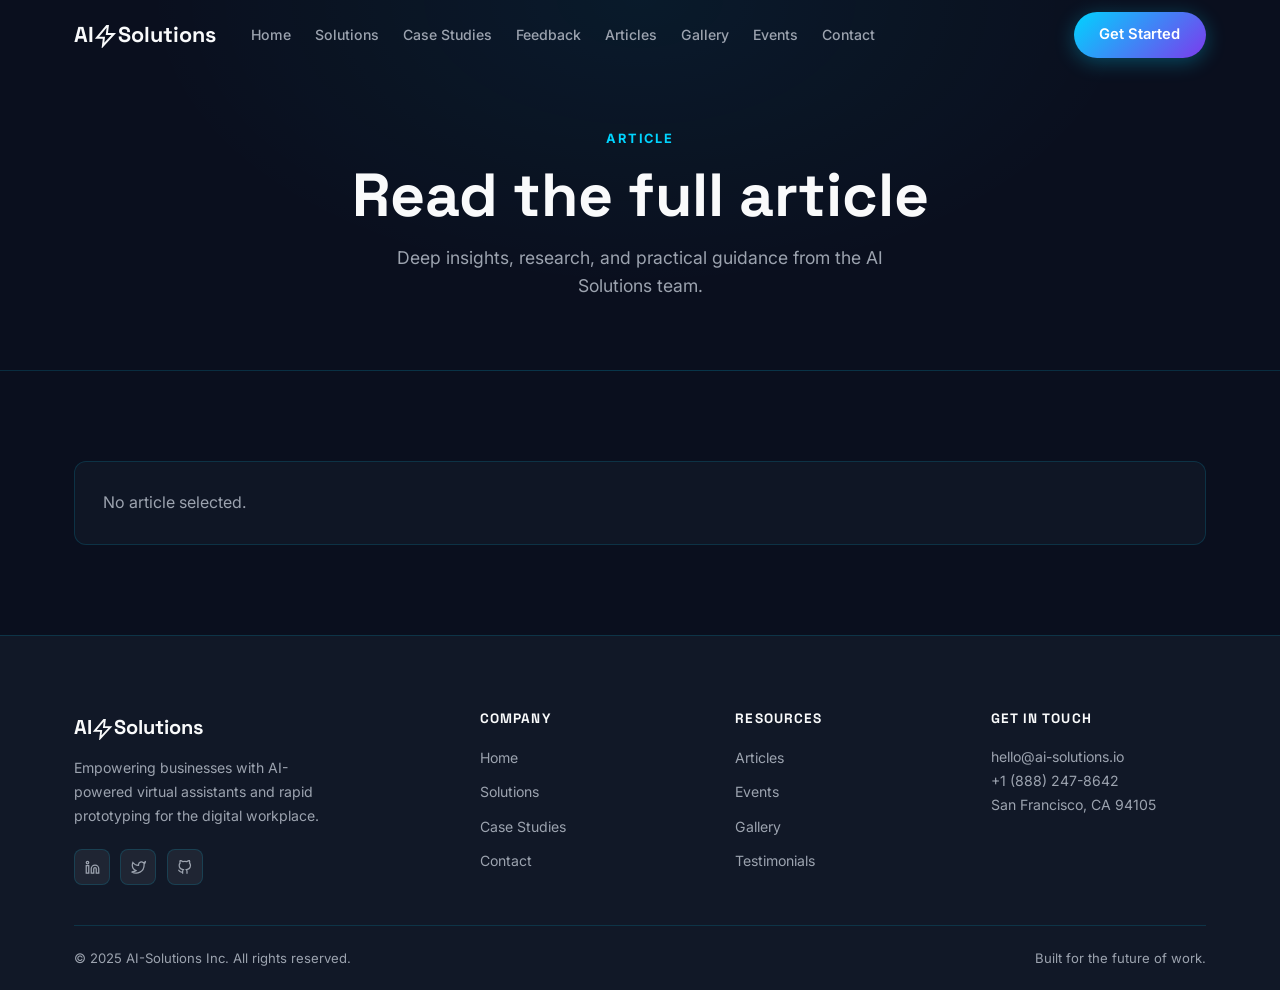
==== frontend/article.html @ 1a3348eb "Initial commit" ====
<!DOCTYPE html>
<html lang="en">
<head>
  <meta charset="UTF-8">
  <meta name="viewport" content="width=device-width,initial-scale=1">
  <title>Article | AI-Solutions</title>
  <meta name="description" content="Read the full AI Solutions article.">
  <link rel="icon" type="image/svg+xml" href="favicon.svg">
  <link rel="stylesheet" href="css/style.css">
</head>
<body>

<nav class="navbar" id="navbar">
  <div class="nav-inner">
    <a href="index.html" class="logo">AI<svg class="logo-icon" viewBox="0 0 24 24" fill="none" stroke="currentColor" stroke-width="2"><path d="M13 2 3 14h7l-1 8 11-12h-7l1-8Z"/></svg>Solutions</a>
    <ul class="nav-links" id="navLinks">
      <li><a href="index.html">Home</a></li>
      <li><a href="solutions.html">Solutions</a></li>
      <li><a href="case-studies.html">Case Studies</a></li>
      <li><a href="feedback.html">Feedback</a></li>
      <li><a href="articles.html">Articles</a></li>
      <li><a href="gallery.html">Gallery</a></li>
      <li><a href="events.html">Events</a></li>
      <li><a href="contact.html">Contact</a></li>
    </ul>
    <a href="contact.html" class="btn btn-primary nav-cta">Get Started</a>
    <button class="hamburger" id="hamburger" aria-label="Menu"><span></span><span></span><span></span></button>
  </div>
</nav>

<div class="pg-hero">
  <div class="wrap">
    <span class="eyebrow">Article</span>
    <h1>Read the full article</h1>
    <p>Deep insights, research, and practical guidance from the AI Solutions team.</p>
  </div>
</div>

<section class="section">
  <div class="wrap" id="articleDetail"></div>
</section>

<footer class="footer">
  <div class="wrap">
    <div class="fg-grid">
      <div class="fb-brand">
        <div class="logo">AI<svg class="logo-icon" viewBox="0 0 24 24" fill="none" stroke="currentColor" stroke-width="2"><path d="M13 2 3 14h7l-1 8 11-12h-7l1-8Z"/></svg>Solutions</div>
        <p>Empowering businesses with AI-powered virtual assistants and rapid prototyping for the digital workplace.</p>
        <div class="socials">
          <a href="#" class="soc" aria-label="LinkedIn"><svg viewBox="0 0 24 24" fill="none" stroke="currentColor" stroke-width="2"><path d="M16 8a6 6 0 016 6v7h-4v-7a2 2 0 00-2-2 2 2 0 00-2 2v7h-4v-7a6 6 0 016-6z"/><rect x="2" y="9" width="4" height="12"/><circle cx="4" cy="4" r="2"/></svg></a>
          <a href="#" class="soc" aria-label="Twitter"><svg viewBox="0 0 24 24" fill="none" stroke="currentColor" stroke-width="2"><path d="M23 3a10.9 10.9 0 01-3.14 1.53 4.48 4.48 0 00-7.86 3v1A10.66 10.66 0 013 4s-4 9 5 13a11.64 11.64 0 01-7 2c9 5 20 0 20-11.5a4.5 4.5 0 00-.08-.83A7.72 7.72 0 0023 3z"/></svg></a>
          <a href="#" class="soc" aria-label="GitHub"><svg viewBox="0 0 24 24" fill="none" stroke="currentColor" stroke-width="2"><path d="M9 19c-5 1.5-5-2.5-7-3m14 6v-3.87a3.37 3.37 0 00-.94-2.61c3.14-.35 6.44-1.54 6.44-7A5.44 5.44 0 0020 4.77 5.07 5.07 0 0019.91 1S18.73.65 16 2.48a13.38 13.38 0 00-7 0C6.27.65 5.09 1 5.09 1A5.07 5.07 0 005 4.77a5.44 5.44 0 00-1.5 3.78c0 5.42 3.3 6.61 6.44 7A3.37 3.37 0 009 18.13V22"/></svg></a>
        </div>
      </div>
      <div class="fc"><h4>Company</h4><ul><li><a href="index.html">Home</a></li><li><a href="solutions.html">Solutions</a></li><li><a href="case-studies.html">Case Studies</a></li><li><a href="contact.html">Contact</a></li></ul></div>
      <div class="fc"><h4>Resources</h4><ul><li><a href="articles.html">Articles</a></li><li><a href="events.html">Events</a></li><li><a href="gallery.html">Gallery</a></li><li><a href="feedback.html">Testimonials</a></li></ul></div>
      <div class="fc"><h4>Get In Touch</h4><p>hello@ai-solutions.io<br>+1 (888) 247-8642<br>San Francisco, CA 94105</p></div>
    </div>
    <div class="f-bottom">
      <p>&copy; 2025 AI-Solutions Inc. All rights reserved.</p>
      <p>Built for the future of work.</p>
    </div>
  </div>
</footer>
<script src="js/main.js"></script>
</body>
</html>
---- frontend/css/style.css ----
@import url('https://fonts.googleapis.com/css2?family=Inter:wght@400;500;600&family=Space+Grotesk:wght@600;700;800&display=swap');

/* ── VARIABLES ── */
:root {
     
  --bg: #0a0f1e;
  --bg2: #111827;
  --bg3: #1f2937;
  --card: rgba(17,24,39,.85);
  --cyan: #00d4ff;
  --purple: #7c3aed;
  --grad: linear-gradient(135deg,#00d4ff,#7c3aed);
  --text: #f9fafb;
  --muted: #9ca3af;
  --sub: #e5e7eb;
  --border: rgba(0,212,255,.15);
  --border2: rgba(0,212,255,.35);
  --glow: 0 0 30px rgba(0,212,255,.15);
  --shadow: 0 4px 24px rgba(0,0,0,.45);
  --r: 12px;
  --rsm: 8px;
  --rlg: 20px;
  --nav: 70px;
  --max: 1180px;
  --t: .3s ease;
  --hf: 'Space Grotesk',sans-serif;
  --bf: 'Inter',sans-serif;
}

/* ── RESET ── */
*,*::before,*::after{box-sizing:border-box;margin:0;padding:0}
html{scroll-behavior:smooth}
body{font-family:var(--bf);background:var(--bg);color:var(--text);line-height:1.6;opacity:0;transition:opacity .5s ease;overflow-x:hidden}
body.loaded{opacity:1}
a{color:inherit;text-decoration:none;transition:color var(--t)}
ul{list-style:none}
img{max-width:100%;display:block}
button{font-family:var(--bf);cursor:pointer;border:none;background:none;appearance:none;-webkit-appearance:none;-moz-appearance:none}
button:disabled{opacity:.55;cursor:not-allowed}
::-webkit-scrollbar{width:5px}
::-webkit-scrollbar-track{background:var(--bg)}
::-webkit-scrollbar-thumb{background:var(--cyan);border-radius:3px}

/* ── TYPE ── */
h1,h2,h3,h4{font-family:var(--hf);font-weight:700;line-height:1.2}
h1{font-size:clamp(2rem,5vw,3.8rem)}
h2{font-size:clamp(1.7rem,3.5vw,2.6rem)}
h3{font-size:clamp(1.1rem,2vw,1.4rem)}
p{color:var(--muted)}

/* ── UTIL ── */
.wrap{max-width:var(--max);margin:0 auto;padding:0 1.5rem}
.section{padding:90px 0}
.sec-head{text-align:center;margin-bottom:3.5rem}
.eyebrow{display:inline-block;font-size:.8rem;font-weight:700;letter-spacing:.15em;text-transform:uppercase;color:var(--cyan);margin-bottom:.6rem}
.sec-head h2{margin-bottom:.75rem}
.sec-head p{max-width:580px;margin:0 auto;font-size:1.05rem}
.grad-text{background:var(--grad);-webkit-background-clip:text;-webkit-text-fill-color:transparent;background-clip:text}
.g2{display:grid;grid-template-columns:repeat(2,1fr);gap:1.25rem}
.g3{display:grid;grid-template-columns:repeat(3,1fr);gap:1.25rem}
.g4{display:grid;grid-template-columns:repeat(4,1fr);gap:1.25rem}

/* ── BUTTONS ── */
.btn{display:inline-flex;align-items:center;gap:.45rem;padding:.7rem 1.6rem;border-radius:50px;font-size:.92rem;font-weight:600;transition:all var(--t);position:relative;overflow:hidden;white-space:nowrap}
.btn-primary{background:var(--grad);color:#fff;box-shadow:0 4px 20px rgba(0,212,255,.3)}
.btn-primary:hover{transform:translateY(-2px);box-shadow:0 8px 30px rgba(0,212,255,.45)}
.btn-outline{background:transparent;color:var(--cyan);border:1.5px solid rgba(0,212,255,.4)}
.btn-outline:hover{background:rgba(0,212,255,.1);border-color:var(--cyan);transform:translateY(-2px)}
.btn-ghost{background:rgba(255,255,255,.06);color:var(--text);border:1px solid var(--border)}
.btn-ghost:hover{background:rgba(255,255,255,.1);transform:translateY(-2px)}
.btn-sm{padding:.45rem 1.1rem;font-size:.85rem}

.button{display:inline-flex;align-items:center;justify-content:center;gap:.55rem;padding:.85rem 1.6rem;border-radius:999px;font-size:.95rem;font-weight:700;transition:all var(--t);outline:none;text-decoration:none}
.button-primary{background:var(--grad);color:#fff;border:1px solid transparent;box-shadow:0 6px 22px rgba(0,212,255,.25)}
.button-primary:hover{transform:translateY(-1px);box-shadow:0 10px 28px rgba(0,212,255,.35)}
.button-secondary{background:transparent;color:#fff;border:1.5px solid rgba(255,255,255,.18)}
.button-secondary:hover{background:rgba(255,255,255,.08);border-color:rgba(255,255,255,.35);transform:translateY(-1px)}
.button-danger{background:rgba(239,68,68,.12);color:#f87171;border:1.5px solid rgba(239,68,68,.3)}
.button-danger:hover{background:rgba(239,68,68,.18);transform:translateY(-1px)}
.button-ghost{background:rgba(255,255,255,.12);color:#fff;border:1.5px solid rgba(255,255,255,.25)}
.button-ghost:hover{background:rgba(255,255,255,.18);transform:translateY(-1px)}
.button-sm{padding:.4rem 1rem;font-size:.85rem}

/* ── CARD ── */
.card{background:var(--card);border:1px solid var(--border);border-radius:var(--r);padding:1.75rem;backdrop-filter:blur(14px);-webkit-backdrop-filter:blur(14px);transition:all var(--t);position:relative;overflow:hidden}
.card:hover{transform:translateY(-4px);border-color:var(--border2);box-shadow:var(--glow),var(--shadow)}

/* ── BADGE ── */
.badge{display:inline-flex;align-items:center;gap:.35rem;padding:.3rem .8rem;border-radius:50px;font-size:.75rem;font-weight:700;letter-spacing:.05em}
.bc{background:rgba(0,212,255,.1);color:var(--cyan);border:1px solid rgba(0,212,255,.25)}
.bp{background:rgba(124,58,237,.12);color:#a78bfa;border:1px solid rgba(124,58,237,.3)}
.bg-badge{background:rgba(16,185,129,.1);color:#10b981;border:1px solid rgba(16,185,129,.25)}
.ba{background:rgba(245,158,11,.1);color:#f59e0b;border:1px solid rgba(245,158,11,.25)}

/* ── NAV ── */
.navbar{position:fixed;top:0;left:0;right:0;z-index:1000;height:var(--nav);display:flex;align-items:center;transition:all var(--t)}
.navbar.scrolled{background:rgba(10,15,30,.95);backdrop-filter:blur(20px);-webkit-backdrop-filter:blur(20px);border-bottom:1px solid var(--border);box-shadow:0 4px 30px rgba(0,0,0,.5)}
.nav-inner{max-width:var(--max);margin:0 auto;padding:0 1.5rem;display:flex;align-items:center;gap:1.5rem;width:100%}
.logo{font-family:var(--hf);font-size:1.35rem;font-weight:800;white-space:nowrap}
.logo span{color:var(--cyan)}
.logo-icon,
.inline-icon{width:1em;height:1em;vertical-align:text-bottom;stroke:currentColor;fill:none}
.logo-icon{width:1.1em;height:1.1em}
.inline-icon{stroke-width:2;stroke-linecap:round;stroke-linejoin:round}
.stars{display:inline-flex;gap:.15rem;vertical-align:middle}
.stars svg{width:1rem;height:1rem;fill:currentColor;color:#fbbf24;stroke:none}
.nav-links{display:flex;align-items:center;gap:.1rem;flex:1}
.nav-links a{display:block;padding:.45rem .7rem;font-size:.88rem;font-weight:500;color:var(--muted);border-radius:var(--rsm);transition:all var(--t)}
.nav-links a:hover,.nav-links a.active{color:var(--text);background:rgba(255,255,255,.06)}
.nav-links a.active{color:var(--cyan)}
.nav-cta{margin-left:auto;flex-shrink:0}
.hamburger{display:none;flex-direction:column;gap:5px;padding:8px;border-radius:var(--rsm)}
.hamburger span{display:block;width:22px;height:2px;background:var(--text);transition:all var(--t);border-radius:2px}
.hamburger.open span:nth-child(1){transform:translateY(7px) rotate(45deg)}
.hamburger.open span:nth-child(2){opacity:0;transform:scaleX(0)}
.hamburger.open span:nth-child(3){transform:translateY(-7px) rotate(-45deg)}

/* ── HERO ── */
.hero{min-height:100vh;display:flex;align-items:center;position:relative;overflow:hidden;padding:0 1.5rem}
#heroCanvas{position:absolute;inset:0;width:100%;height:100%;pointer-events:none}
.hero-bg{position:absolute;inset:0;background:radial-gradient(ellipse 80% 70% at 50% 30%,rgba(0,212,255,.08) 0%,transparent 60%),radial-gradient(ellipse 60% 60% at 80% 80%,rgba(124,58,237,.07) 0%,transparent 60%);animation:bgp 8s ease-in-out infinite alternate}
@keyframes bgp{from{opacity:.7}to{opacity:1}}
.hero-content{position:relative;z-index:2;max-width:var(--max);margin:0 auto;width:100%;text-align:center;display:flex;flex-direction:column;align-items:center;padding-top:calc(var(--nav) + 2rem)}
.hero-pill{display:inline-flex;align-items:center;gap:.5rem;margin-bottom:1.5rem;padding:.45rem 1rem;border-radius:50px;background:rgba(0,212,255,.08);border:1px solid rgba(0,212,255,.25);font-size:.82rem;font-weight:700;color:var(--cyan);letter-spacing:.1em;text-transform:uppercase;animation:fdu .8s ease both}
.pulse{width:6px;height:6px;background:var(--cyan);border-radius:50%;animation:plse 1.5s ease-in-out infinite}
@keyframes plse{0%,100%{opacity:1;transform:scale(1)}50%{opacity:.4;transform:scale(.7)}}
@keyframes fdu{from{opacity:0;transform:translateY(-18px)}to{opacity:1;transform:translateY(0)}}
.hero-title{margin-bottom:1.25rem;animation:fup .9s ease .1s both}
#typingText{display:block;color:var(--cyan);border-right:3px solid var(--cyan);padding-right:4px;overflow:hidden;white-space:nowrap;width:0;animation:typing 2.2s steps(28,end) .6s forwards,blink .8s step-end .6s infinite}
@keyframes typing{to{width:100%}}
@keyframes blink{50%{border-color:transparent}}
.hero-sub{font-size:clamp(.95rem,2vw,1.18rem);max-width:580px;margin-bottom:2.5rem;animation:fup .9s ease .2s both}
.hero-acts{display:flex;gap:1rem;flex-wrap:wrap;justify-content:center;animation:fup .9s ease .3s both}
@keyframes fup{from{opacity:0;transform:translateY(28px)}to{opacity:1;transform:translateY(0)}}
.scroll-hint{position:absolute;bottom:2rem;left:50%;transform:translateX(-50%);display:flex;flex-direction:column;align-items:center;gap:.4rem;font-size:.78rem;color:var(--muted);animation:fup 1s ease .9s both}
.s-arr{width:22px;height:22px;border-right:2px solid var(--cyan);border-bottom:2px solid var(--cyan);transform:rotate(45deg);animation:bob 1.5s ease-in-out infinite}
@keyframes bob{0%,100%{transform:rotate(45deg) translateY(0)}50%{transform:rotate(45deg) translateY(6px)}}

/* ── CHATBOT WIDGET ── */
.chatbot-widget{position:fixed;right:1.5rem;bottom:1.5rem;z-index:1200;font-family:var(--bf);max-width:100%;width:auto;display:flex;flex-direction:column;align-items:flex-end;gap:.75rem}
.chatbot-toggle{display:inline-flex;align-items:center;justify-content:center;min-width:170px;padding:.95rem 1.2rem;border-radius:999px;background:var(--grad);color:#fff;font-weight:700;box-shadow:0 16px 40px rgba(0,0,0,.22);transition:transform var(--t),box-shadow var(--t),filter var(--t);cursor:pointer;animation:chatbotPulse 6s ease-in-out infinite;outline:none;position:relative;z-index:1201}
.chatbot-toggle:hover{transform:translateY(-2px);box-shadow:0 20px 50px rgba(0,0,0,.28)}
.chatbot-toggle:active{transform:translateY(0)}
.chatbot-icon{width:1rem;height:1rem;margin-right:.7rem;stroke:#fff;fill:none;animation:chatbotIconBounce 3s ease-in-out infinite}
.chatbot-panel{position:fixed;right:1.5rem;bottom:5.5rem;width:min(380px,calc(100vw - 3rem));max-height:min(520px,calc(100vh - 4.5rem));background:rgba(8,14,26,.98);border:1px solid rgba(255,255,255,.08);border-radius:30px;box-shadow:0 30px 80px rgba(0,0,0,.35);overflow:hidden;opacity:0;visibility:hidden;transform:translateY(12px) scale(.96);transform-origin:bottom right;transition:opacity .3s ease,transform .3s ease,visibility .3s ease;box-sizing:border-box;pointer-events:none;display:flex;flex-direction:column;z-index:1201;min-height:380px}
.chatbot-panel.open{opacity:1;visibility:visible;transform:translateY(0) scale(1);pointer-events:auto}

@keyframes chatbotPulse{0%,100%{transform:scale(1)}50%{transform:scale(1.03)}}
@keyframes chatbotIconBounce{0%,100%{transform:translateY(0)}50%{transform:translateY(-2px)}}
.chatbot-header{display:flex;align-items:center;justify-content:space-between;gap:1rem;padding:1.15rem 1.25rem;background:rgba(255,255,255,.06);border-bottom:1px solid rgba(255,255,255,.08)}
.chatbot-header strong{display:block;font-size:1rem;color:#fff;margin-bottom:.2rem}
.chatbot-header p{font-size:.82rem;color:var(--muted);margin:0}
.chatbot-close{font-size:1.45rem;line-height:1;color:var(--text);width:34px;height:34px;border-radius:50%;display:inline-flex;align-items:center;justify-content:center;background:rgba(255,255,255,.08);cursor:pointer;transition:background var(--t),transform var(--t);border:none}
.chatbot-close:hover{background:rgba(255,255,255,.16);transform:scale(1.05)}
.chatbot-suggestions{display:flex;flex-wrap:wrap;gap:.5rem;padding:1rem 1.25rem 0}
.chatbot-suggestion{border-radius:999px;background:rgba(255,255,255,.08);color:#fff;padding:.55rem .95rem;font-size:.82rem;border:1px solid rgba(255,255,255,.1);cursor:pointer;transition:background var(--t),transform var(--t);white-space:normal;min-width:0}
.chatbot-suggestion:hover{background:rgba(255,255,255,.14);transform:translateY(-1px)}
.chatbot-messages{padding:1rem 1.25rem;max-height:260px;overflow-y:auto;display:flex;flex-direction:column;gap:.9rem;flex:1;min-height:180px;scrollbar-width:thin;scrollbar-color:rgba(148,163,184,.5) transparent}
.chatbot-messages::-webkit-scrollbar{width:8px}
.chatbot-messages::-webkit-scrollbar-thumb{background:rgba(148,163,184,.35);border-radius:999px}
.chatbot-message{padding:.95rem 1rem;border-radius:24px;max-width:100%;line-height:1.5;font-size:.95rem;opacity:0;transform:translateY(10px);animation:chatMessageIn .28s ease forwards;word-break:break-word;white-space:pre-line}
.chatbot-message.bot{align-self:flex-start;background:rgba(255,255,255,.1);color:#f8fafc}
.chatbot-message.bot.typing{font-style:italic;color:rgba(255,255,255,.88);opacity:1!important;position:relative;transform:none;animation:none!important;pointer-events:none}
.chatbot-message.bot.typing::after{content:'';display:inline-block;width:6px;height:6px;margin-left:.5rem;border-radius:50%;background:rgba(255,255,255,.7);box-shadow:8px 0 0 rgba(255,255,255,.4),16px 0 0 rgba(255,255,255,.2);animation:typingDots .8s infinite steps(3,end)}
.chatbot-message.user{align-self:flex-end;background:rgba(0,212,255,.18);color:#fff}
.chatbot-typing{display:flex;align-items:center;gap:.75rem;padding:0 1.25rem 1rem;color:rgba(255,255,255,.9);font-size:.92rem;min-height:42px;background:rgba(255,255,255,.02);border-top:1px solid rgba(255,255,255,.08)}
.chatbot-typing[hidden]{display:none}
.chatbot-typing .typing-dot{display:inline-block;width:8px;height:8px;border-radius:50%;background:rgba(255,255,255,.7);opacity:.7;animation:typingBounce 1.1s infinite ease-in-out}
.chatbot-typing .typing-dot:nth-child(2){animation-delay:.12s}
.chatbot-typing .typing-dot:nth-child(3){animation-delay:.24s}
.chatbot-form{display:flex;gap:.6rem;padding:1rem 1.25rem;border-top:1px solid rgba(255,255,255,.08);background:rgba(255,255,255,.02)}
.chatbot-form input{flex:1;padding:.85rem 1rem;border-radius:999px;border:1px solid rgba(255,255,255,.12);background:rgba(255,255,255,.05);color:#fff;outline:none;transition:border-color var(--t),box-shadow var(--t);appearance:none;-webkit-appearance:none;-moz-appearance:none;min-width:0}
.chatbot-form input:focus{border-color:rgba(0,212,255,.5);box-shadow:0 0 0 4px rgba(0,212,255,.08)}
.chatbot-form input::placeholder{color:rgba(255,255,255,.55)}
.chatbot-form button{padding:.85rem 1rem;border-radius:999px;background:var(--cyan);color:#06283d;font-weight:700;transition:transform var(--t),filter var(--t);border:none;min-width:80px}
.chatbot-form button:hover{transform:translateY(-1px);filter:brightness(1.02)}
@keyframes chatMessageIn{from{opacity:0;transform:translateY(18px)}to{opacity:1;transform:translateY(0)}}
@keyframes typingBounce{0%,100%{transform:translateY(0);opacity:.6}50%{transform:translateY(-4px);opacity:1}}
@media (max-width:720px){.chatbot-widget{right:1rem;bottom:1rem;width:calc(100% - 2rem)}.chatbot-panel{right:1rem;bottom:3.5rem;width:calc(100% - 2rem);max-height:calc(100vh - 4rem);border-radius:24px}.chatbot-suggestion{flex:1 1 calc(50% - .5rem);min-width:0}}

/* ── STATS ── */
.stats-bar{background:var(--bg2);border-top:1px solid var(--border);border-bottom:1px solid var(--border);padding:2.5rem 0}
.stats-g{display:grid;grid-template-columns:repeat(3,1fr);gap:2rem;text-align:center}
.snum{font-family:var(--hf);font-size:clamp(1.8rem,4vw,2.8rem);font-weight:800;background:var(--grad);-webkit-background-clip:text;-webkit-text-fill-color:transparent;background-clip:text}
.slbl{font-size:.9rem;color:var(--muted);margin-top:.2rem}

/* ── FEATURE ICON ── */
.fi{width:50px;height:50px;border-radius:var(--rsm);display:flex;align-items:center;justify-content:center;margin-bottom:1.1rem;border:1px solid}
.fi-c{background:rgba(0,212,255,.08);border-color:rgba(0,212,255,.2)}
.fi-p{background:rgba(124,58,237,.08);border-color:rgba(124,58,237,.2)}
.fi-g{background:rgba(16,185,129,.08);border-color:rgba(16,185,129,.2)}
.fi svg{width:22px;height:22px}
.fi-c svg{color:var(--cyan)}
.fi-p svg{color:#a78bfa}
.fi-g svg{color:#10b981}

/* ── TRUSTED ── */
.trusted{padding:50px 0;border-bottom:1px solid var(--border);text-align:center}
.trusted-lbl{font-size:.8rem;color:var(--muted);text-transform:uppercase;letter-spacing:.1em;margin-bottom:1.5rem}
.trusted-logos{display:flex;justify-content:center;align-items:center;gap:2.5rem;flex-wrap:wrap}
.tlg{font-family:var(--hf);font-size:1rem;font-weight:700;color:rgba(255,255,255,.2);transition:color var(--t)}
.tlg:hover{color:rgba(255,255,255,.5)}

/* ── CTA BANNER ── */
.cta-band{margin:70px 0;background:linear-gradient(135deg,rgba(0,212,255,.06),rgba(124,58,237,.06));border:1px solid var(--border);border-radius:var(--rlg);padding:3.5rem 2.5rem;text-align:center}
.cta-band h2{margin-bottom:.75rem}
.cta-band p{margin-bottom:1.75rem;font-size:1.05rem}
.cta-acts{display:flex;gap:1rem;justify-content:center;flex-wrap:wrap}

/* ── PAGE HERO ── */
.pg-hero{padding:calc(var(--nav) + 55px) 0 70px;text-align:center;background:radial-gradient(ellipse at top,rgba(0,212,255,.06) 0%,transparent 55%);border-bottom:1px solid var(--border)}
.pg-hero h1{margin-bottom:.75rem}
.pg-hero p{font-size:1.1rem;max-width:560px;margin:0 auto}

/* ── SOLUTION CARDS ── */
.sol-icon{width:56px;height:56px;border-radius:var(--r);background:var(--grad);display:flex;align-items:center;justify-content:center;margin-bottom:1.3rem}
.sol-icon svg{width:26px;height:26px;color:#fff}

/* ── CASE CARDS ── */
.case-ind{font-size:.75rem;font-weight:700;text-transform:uppercase;letter-spacing:.12em;color:var(--cyan);margin-bottom:.5rem}
.case-row{display:grid;grid-template-columns:80px 1fr;gap:.4rem;font-size:.88rem;margin:.4rem 0}
.case-row .lbl{font-weight:600;color:var(--sub)}
.case-row .val{color:var(--muted)}
.case-out{margin-top:.9rem;padding:.85rem 1rem;border-radius:var(--rsm);background:rgba(16,185,129,.08);border:1px solid rgba(16,185,129,.2);font-size:.88rem;color:#10b981;font-weight:600}

/* ── TESTIMONIALS ── */
.stars{color:#fbbf24;font-size:1rem;margin-bottom:.8rem}
.quote-txt{font-size:.94rem;line-height:1.75;color:var(--sub);font-style:italic;margin-bottom:1.3rem}
.quote-txt::before{content:'\201C'}
.quote-txt::after{content:'\201D'}
.reviewer{display:flex;align-items:center;gap:.7rem}
.rav{width:40px;height:40px;border-radius:50%;background:var(--grad);display:flex;align-items:center;justify-content:center;font-weight:700;font-size:.85rem;color:#fff;flex-shrink:0}
.rname{font-weight:600;font-size:.9rem;color:var(--text)}
.rrole{font-size:.78rem;color:var(--muted)}

/* ── ARTICLES ── */
.art-tags{display:flex;gap:.4rem;flex-wrap:wrap;margin-bottom:.85rem}
.art-card h3{font-size:1.05rem;margin-bottom:.65rem;line-height:1.4}
.art-card h3 a:hover{color:var(--cyan)}
.art-image{border-radius:var(--r);overflow:hidden;margin-bottom:1rem;max-height:220px}
.art-image img{width:100%;height:220px;object-fit:cover;display:block}
.art-exc{font-size:.9rem;line-height:1.7;margin-bottom:1.1rem}
.art-meta{display:flex;justify-content:space-between;align-items:center;font-size:.8rem;color:var(--muted);padding-top:.9rem;border-top:1px solid var(--border)}
.rm{color:var(--cyan);font-weight:600;font-size:.88rem;display:inline-flex;align-items:center;gap:.2rem;transition:gap var(--t)}
.article-detail-media{display:grid;grid-template-columns:repeat(2,minmax(0,1fr));gap:1rem;margin:1.5rem 0;}
.article-detail-image{border-radius:var(--r);overflow:hidden;border:1px solid var(--border);background:var(--card);}
.article-detail-image img{width:100%;height:100%;min-height:240px;object-fit:cover;display:block;}
.article-body{font-size:1rem;line-height:1.85;color:var(--sub);margin-top:1rem;white-space:pre-wrap;}
.article-detail-card .art-meta{border:none;padding-top:0;margin-bottom:1rem;}
.rm:hover{gap:.5rem}

/* ── GALLERY ── */
.gal-grid{display:grid;grid-template-columns:repeat(4,1fr);gap:1rem}
.gal-item{border-radius:var(--r);overflow:hidden;cursor:pointer;position:relative;aspect-ratio:4/3;border:1px solid var(--border);transition:all var(--t)}
.gal-item img{width:100%;height:100%;object-fit:cover;transition:transform .4s ease}
.gal-item:hover{border-color:var(--border2);box-shadow:var(--glow)}
.gal-item:hover img{transform:scale(1.06)}
.gal-item:hover .gal-ov{opacity:1}
.gal-ov{position:absolute;inset:0;background:rgba(0,0,0,.45);display:flex;align-items:center;justify-content:center;opacity:0;transition:opacity var(--t)}
.gal-ov svg{width:30px;height:30px;color:#fff}
.gal-caption{position:absolute;left:0;right:0;bottom:0;padding:1rem;display:flex;flex-direction:column;gap:.4rem;background:linear-gradient(180deg,rgba(0,0,0,0) 0%,rgba(0,0,0,.75) 80%);color:#fff;pointer-events:none;}
.gal-caption h4{margin:0;font-size:1rem;line-height:1.3;font-weight:700;}
.gal-caption p{margin:0;font-size:.9rem;line-height:1.4;color:rgba(255,255,255,.88);max-height:3.6rem;overflow:hidden;text-overflow:ellipsis;}
.gal-label{font-size:.72rem;text-transform:uppercase;letter-spacing:.12em;color:var(--cyan);font-weight:700;}

/* ── LIGHTBOX ── */
#lb{display:none;position:fixed;inset:0;z-index:9999;background:rgba(0,0,0,.93);align-items:center;justify-content:center;padding:2rem}
#lb.open{display:flex;animation:fi .25s ease}
@keyframes fi{from{opacity:0}to{opacity:1}}
#lb img{max-width:90vw;max-height:85vh;object-fit:contain;border-radius:var(--r);border:1px solid var(--border);animation:lbz .3s ease}
@keyframes lbz{from{transform:scale(.92);opacity:0}to{transform:scale(1);opacity:1}}
.lb-close{position:fixed;top:1.25rem;right:1.25rem;width:42px;height:42px;border-radius:50%;background:rgba(255,255,255,.1);border:1px solid rgba(255,255,255,.2);display:flex;align-items:center;justify-content:center;cursor:pointer;font-size:1.3rem;color:#fff;transition:background var(--t)}
.lb-close:hover{background:rgba(255,255,255,.2)}
.lb-btn{position:fixed;top:50%;transform:translateY(-50%);width:42px;height:42px;border-radius:50%;background:rgba(255,255,255,.1);border:1px solid rgba(255,255,255,.2);display:flex;align-items:center;justify-content:center;cursor:pointer;color:#fff;font-size:1.3rem;transition:background var(--t)}
.lb-btn:hover{background:rgba(255,255,255,.2)}
#lbPrev{left:1.25rem}
#lbNext{right:1.25rem}

/* ── EVENTS ── */
.ev-card{display:flex;gap:1.3rem;align-items:flex-start}
.ev-date{flex-shrink:0;width:58px;text-align:center;padding:.65rem .4rem;background:rgba(0,212,255,.07);border:1px solid var(--border);border-radius:var(--rsm)}
.ev-date .mo{font-size:.68rem;text-transform:uppercase;letter-spacing:.1em;color:var(--cyan);font-weight:700}
.ev-date .dy{font-family:var(--hf);font-size:1.7rem;font-weight:800;line-height:1}
.ev-date .yr{font-size:.66rem;color:var(--muted)}
.ev-body h3{font-size:1.05rem;margin-bottom:.4rem}
.ev-meta{display:flex;gap:.9rem;flex-wrap:wrap;font-size:.82rem;color:var(--muted);margin:.35rem 0}
.ev-meta span{display:flex;align-items:center;gap:.25rem}
.ev-meta svg{width:13px;height:13px}
.ev-body p{font-size:.9rem}

/* ── CONTACT ── */
.contact-grid{display:grid;grid-template-columns:1fr 1.6fr;gap:3.5rem;align-items:start}
.ci-icon{width:40px;height:40px;border-radius:var(--rsm);background:rgba(0,212,255,.08);border:1px solid var(--border);display:flex;align-items:center;justify-content:center;flex-shrink:0}
.ci-icon svg{width:17px;height:17px;color:var(--cyan)}
.ci-row{display:flex;align-items:center;gap:.85rem;margin-bottom:1rem}
.ci-lbl{font-size:.78rem;color:var(--muted)}
.ci-val{font-size:.92rem;font-weight:500}
.cform{display:flex;flex-direction:column;gap:1.1rem}
.fr{display:grid;grid-template-columns:1fr 1fr;gap:1rem}
.fg{display:flex;flex-direction:column;gap:.35rem}
.fg label{font-size:.82rem;font-weight:600;color:var(--sub)}
.fg input,.fg select,.fg textarea{width:100%;padding:.75rem .95rem;border-radius:var(--rsm);background:rgba(255,255,255,.04);border:1px solid var(--border);color:var(--text);font-family:var(--bf);font-size:.9rem;transition:all var(--t);outline:none;-webkit-appearance:none}
.fg input:focus,.fg select:focus,.fg textarea:focus{border-color:var(--cyan);background:rgba(0,212,255,.04);box-shadow:0 0 0 3px rgba(0,212,255,.1)}
.fg input::placeholder,.fg textarea::placeholder{color:var(--muted)}
.fg select option{background:var(--bg2);color:var(--text)}
.fg textarea{resize:vertical;min-height:110px}
.ferr{font-size:.78rem;color:#ef4444;display:none;margin-top:.2rem}
.ferr.show{display:block}
.fg.err input,.fg.err select,.fg.err textarea{border-color:#ef4444}
.fsuc{display:none;padding:1.75rem;text-align:center;border-radius:var(--r);background:rgba(16,185,129,.08);border:1px solid rgba(16,185,129,.25)}
.fsuc.show{display:block;animation:fi .4s ease}
.fsuc h3{color:#10b981;margin-bottom:.4rem}

/* ── ADMIN LOGIN ── */
.login-pg{min-height:100vh;display:flex;align-items:center;justify-content:center;background:radial-gradient(ellipse at center,rgba(124,58,237,.06) 0%,transparent 60%)}
.login-card{width:100%;max-width:420px;padding:2.75rem 2.25rem}
.login-logo{text-align:center;margin-bottom:1.75rem;font-size:1.5rem}
.login-h{text-align:center;margin-bottom:.4rem;font-size:1.5rem}
.login-sub{text-align:center;color:var(--muted);margin-bottom:2.25rem;font-size:.88rem}

/* ── ADMIN DASH ── */
.adm-layout{display:flex;min-height:100vh}
.adm-side{width:240px;flex-shrink:0;background:var(--bg2);border-right:1px solid var(--border);padding:0;display:flex;flex-direction:column}
.adm-side .logo{padding:1.5rem;border-bottom:1px solid var(--border);font-size:1.2rem}
.side-nav{flex:1;padding:1.25rem 0}
.side-nav a{display:flex;align-items:center;gap:.7rem;padding:.7rem 1.25rem;font-size:.88rem;font-weight:500;color:var(--muted);transition:all var(--t);border-left:3px solid transparent}
.side-nav a:hover{color:var(--text);background:rgba(255,255,255,.04)}
.side-nav a.active{color:var(--cyan);background:rgba(0,212,255,.06);border-left-color:var(--cyan)}
.side-nav svg{width:16px;height:16px}
.adm-main{flex:1;display:flex;flex-direction:column;overflow:hidden}
.adm-top{padding:1.1rem 1.75rem;border-bottom:1px solid var(--border);display:flex;justify-content:space-between;align-items:center;background:rgba(10,15,30,.4)}
.adm-top h2{font-size:1.1rem}
.adm-body{padding:1.75rem;flex:1}
.adm-stats{display:grid;grid-template-columns:repeat(4,1fr);gap:1rem;margin-bottom:1.75rem}
.scard{padding:1.35rem}
.scard .slbl{font-size:.75rem;text-transform:uppercase;letter-spacing:.08em;margin-bottom:.6rem}
.scard .sval{font-family:var(--hf);font-size:1.9rem;font-weight:800;color:var(--text)}
.scard .schg{font-size:.78rem;margin-top:.2rem}
.up{color:#10b981}
.dn{color:#ef4444}
.tbl-card{overflow:hidden}
.tbl-hd{display:flex;justify-content:space-between;align-items:center;margin-bottom:1.25rem}
.tbl-hd h3{font-size:1.05rem}
.dtbl{width:100%;border-collapse:collapse;font-size:.87rem}
.dtbl th{text-align:left;padding:.65rem .9rem;font-size:.74rem;text-transform:uppercase;letter-spacing:.07em;color:var(--muted);border-bottom:1px solid var(--border);font-weight:600}
.dtbl td{padding:.9rem;border-bottom:1px solid rgba(255,255,255,.04);color:var(--sub);vertical-align:middle}
.dtbl tr:last-child td{border-bottom:none}
.dtbl tr:hover td{background:rgba(255,255,255,.02)}
.spill{display:inline-block;padding:.22rem .7rem;border-radius:50px;font-size:.72rem;font-weight:700}
.snew{background:rgba(0,212,255,.1);color:var(--cyan)}
.sresp{background:rgba(16,185,129,.1);color:#10b981}
.spend{background:rgba(245,158,11,.1);color:#f59e0b}
.sactive{background:rgba(16,185,129,.1);color:#10b981}
.sinactive{background:rgba(107,114,128,.12);color:#4b5563}

/* ── FOOTER ── */
.footer{background:var(--bg2);border-top:1px solid var(--border);padding:75px 0 0}
.fg-grid{display:grid;grid-template-columns:1.7fr 1fr 1fr 1fr;gap:2.5rem;margin-bottom:2.5rem}
.fb-brand .logo{font-size:1.25rem;margin-bottom:.85rem}
.fb-brand p{font-size:.88rem;line-height:1.7;max-width:270px;margin-bottom:1.3rem}
.socials{display:flex;gap:.65rem}
.soc{width:36px;height:36px;border-radius:var(--rsm);background:rgba(255,255,255,.06);border:1px solid var(--border);display:flex;align-items:center;justify-content:center;color:var(--muted);transition:all var(--t)}
.soc:hover{background:rgba(0,212,255,.1);border-color:var(--border2);color:var(--cyan);transform:translateY(-2px)}
.soc svg{width:15px;height:15px}
.fc h4{font-size:.85rem;font-weight:700;text-transform:uppercase;letter-spacing:.08em;margin-bottom:1.1rem}
.fc ul{display:flex;flex-direction:column;gap:.55rem}
.fc ul a{font-size:.88rem;color:var(--muted)}
.fc ul a:hover{color:var(--cyan)}
.fc p{font-size:.88rem;color:var(--muted);line-height:1.7}
.f-bottom{border-top:1px solid var(--border);padding:1.35rem 0;display:flex;justify-content:space-between;align-items:center;flex-wrap:wrap;gap:.75rem}
.f-bottom p{font-size:.82rem;color:var(--muted)}

/* ── REVEAL ANIMATIONS ── */
.reveal{opacity:0;transform:translateY(32px);transition:opacity .65s ease,transform .65s ease}
.reveal.visible{opacity:1;transform:translateY(0)}
.reveal-l{opacity:0;transform:translateX(-32px);transition:opacity .65s ease,transform .65s ease}
.reveal-l.visible{opacity:1;transform:translateX(0)}
.reveal-r{opacity:0;transform:translateX(32px);transition:opacity .65s ease,transform .65s ease}
.reveal-r.visible{opacity:1;transform:translateX(0)}
.d1{transition-delay:.1s}.d2{transition-delay:.2s}.d3{transition-delay:.3s}.d4{transition-delay:.4s}.d5{transition-delay:.5s}

/* ── RESPONSIVE ── */
@media(max-width:1024px){
  .g4{grid-template-columns:repeat(2,1fr)}
  .gal-grid{grid-template-columns:repeat(3,1fr)}
  .fg-grid{grid-template-columns:1fr 1fr}
  .adm-stats{grid-template-columns:repeat(2,1fr)}
  .contact-grid{gap:2rem}
}
@media(max-width:768px){
  :root{--nav:62px}
  .section{padding:65px 0}
  .hamburger{display:flex}
  .nav-links{position:fixed;top:var(--nav);left:0;right:0;flex-direction:column;gap:0;padding:.75rem 0;background:rgba(10,15,30,.97);backdrop-filter:blur(20px);border-bottom:1px solid var(--border);transform:translateY(-100%);opacity:0;pointer-events:none;transition:all var(--t);z-index:999}
  .nav-links.open{transform:translateY(0);opacity:1;pointer-events:all}
  .nav-links a{padding:.8rem 1.5rem;border-radius:0}
  .nav-cta{display:none}
  .g2,.g3,.g4{grid-template-columns:1fr}
  .gal-grid{grid-template-columns:repeat(2,1fr)}
  .stats-g{grid-template-columns:1fr;gap:1.25rem}
  .fg-grid{grid-template-columns:1fr;gap:1.5rem}
  .contact-grid{grid-template-columns:1fr}
  .fr{grid-template-columns:1fr}
  .cta-band{padding:2.25rem 1.25rem}
  .ev-card{flex-direction:column}
  .adm-layout{flex-direction:column}
  .adm-side{width:100%;flex-direction:row;flex-wrap:wrap;padding:.75rem;height:auto}
  .adm-side .logo{padding:.75rem;border-bottom:none}
  .side-nav{display:flex;gap:.35rem;flex-wrap:wrap;padding:0}
  .side-nav a{padding:.45rem .7rem;border-left:none;border-bottom:2px solid transparent;font-size:.8rem}
  .side-nav a.active{border-bottom-color:var(--cyan);background:rgba(0,212,255,.06)}
  .adm-stats{grid-template-columns:repeat(2,1fr)}
  .adm-body{padding:1rem;overflow-x:auto}
  .dtbl{min-width:680px}
  .f-bottom{flex-direction:column;text-align:center}
}
@media(max-width:480px){
  .gal-grid{grid-template-columns:1fr}
  .adm-stats{grid-template-columns:1fr}
}
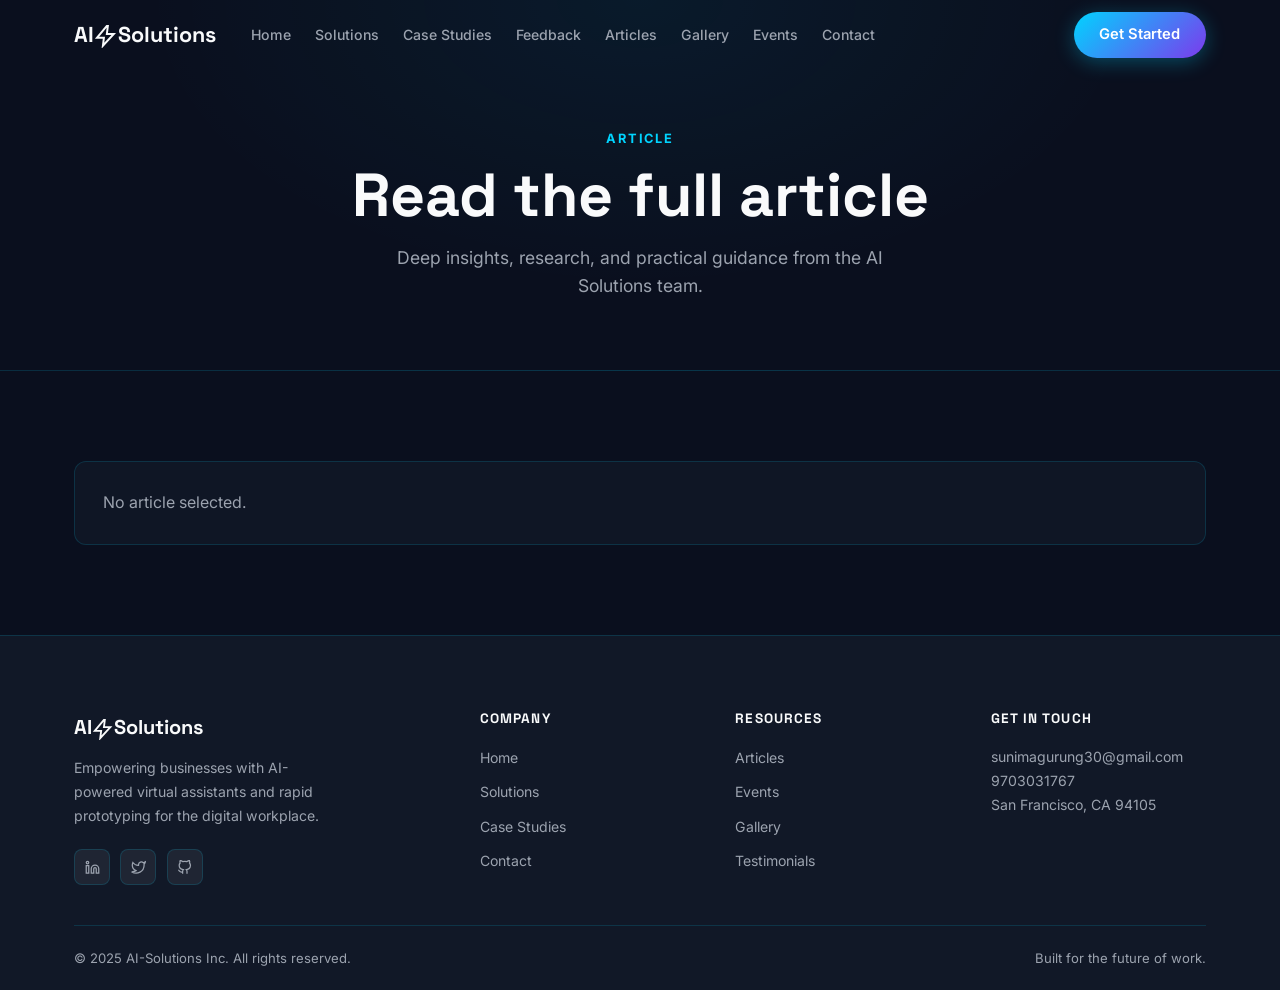
==== commit 18796419: "added" ====
--- a/frontend/article.html
+++ b/frontend/article.html
@@ -54,7 +54,7 @@
       </div>
       <div class="fc"><h4>Company</h4><ul><li><a href="index.html">Home</a></li><li><a href="solutions.html">Solutions</a></li><li><a href="case-studies.html">Case Studies</a></li><li><a href="contact.html">Contact</a></li></ul></div>
       <div class="fc"><h4>Resources</h4><ul><li><a href="articles.html">Articles</a></li><li><a href="events.html">Events</a></li><li><a href="gallery.html">Gallery</a></li><li><a href="feedback.html">Testimonials</a></li></ul></div>
-      <div class="fc"><h4>Get In Touch</h4><p>hello@ai-solutions.io<br>+1 (888) 247-8642<br>San Francisco, CA 94105</p></div>
+      <div class="fc"><h4>Get In Touch</h4><p>sunimagurung30@gmail.com<br>9703031767<br>San Francisco, CA 94105</p></div>
     </div>
     <div class="f-bottom">
       <p>&copy; 2025 AI-Solutions Inc. All rights reserved.</p>
--- a/frontend/css/style.css
+++ b/frontend/css/style.css
@@ -183,6 +183,24 @@
 .stats-g{display:grid;grid-template-columns:repeat(3,1fr);gap:2rem;text-align:center}
 .snum{font-family:var(--hf);font-size:clamp(1.8rem,4vw,2.8rem);font-weight:800;background:var(--grad);-webkit-background-clip:text;-webkit-text-fill-color:transparent;background-clip:text}
 .slbl{font-size:.9rem;color:var(--muted);margin-top:.2rem}
+
+/* ── SHOWCASE MEDIA ── */
+.media-grid{display:grid;grid-template-columns:repeat(3,1fr);gap:1.25rem;margin-top:1rem}
+.media-card{padding:1rem;border-radius:var(--r);background:linear-gradient(180deg,rgba(255,255,255,.02),transparent);border:1px solid rgba(255,255,255,.04);transition:transform .35s ease,box-shadow .35s ease}
+.media-card:hover{transform:translateY(-8px);box-shadow:0 20px 50px rgba(0,0,0,.5)}
+.media-img{border-radius:10px;overflow:hidden;margin-bottom:.85rem;border:1px solid var(--border)}
+.media-img img{display:block;width:100%;height:180px;object-fit:cover;transition:transform .6s ease}
+.media-card:hover .media-img img{transform:scale(1.04)}
+.media-card h4{margin:0 0 .45rem}
+.media-card p{color:var(--muted);font-size:.95rem}
+
+@media(max-width:1024px){
+  .media-grid{grid-template-columns:repeat(2,1fr)}
+}
+@media(max-width:768px){
+  .media-grid{grid-template-columns:1fr}
+  .media-img img{height:220px}
+}
 
 /* ── FEATURE ICON ── */
 .fi{width:50px;height:50px;border-radius:var(--rsm);display:flex;align-items:center;justify-content:center;margin-bottom:1.1rem;border:1px solid}
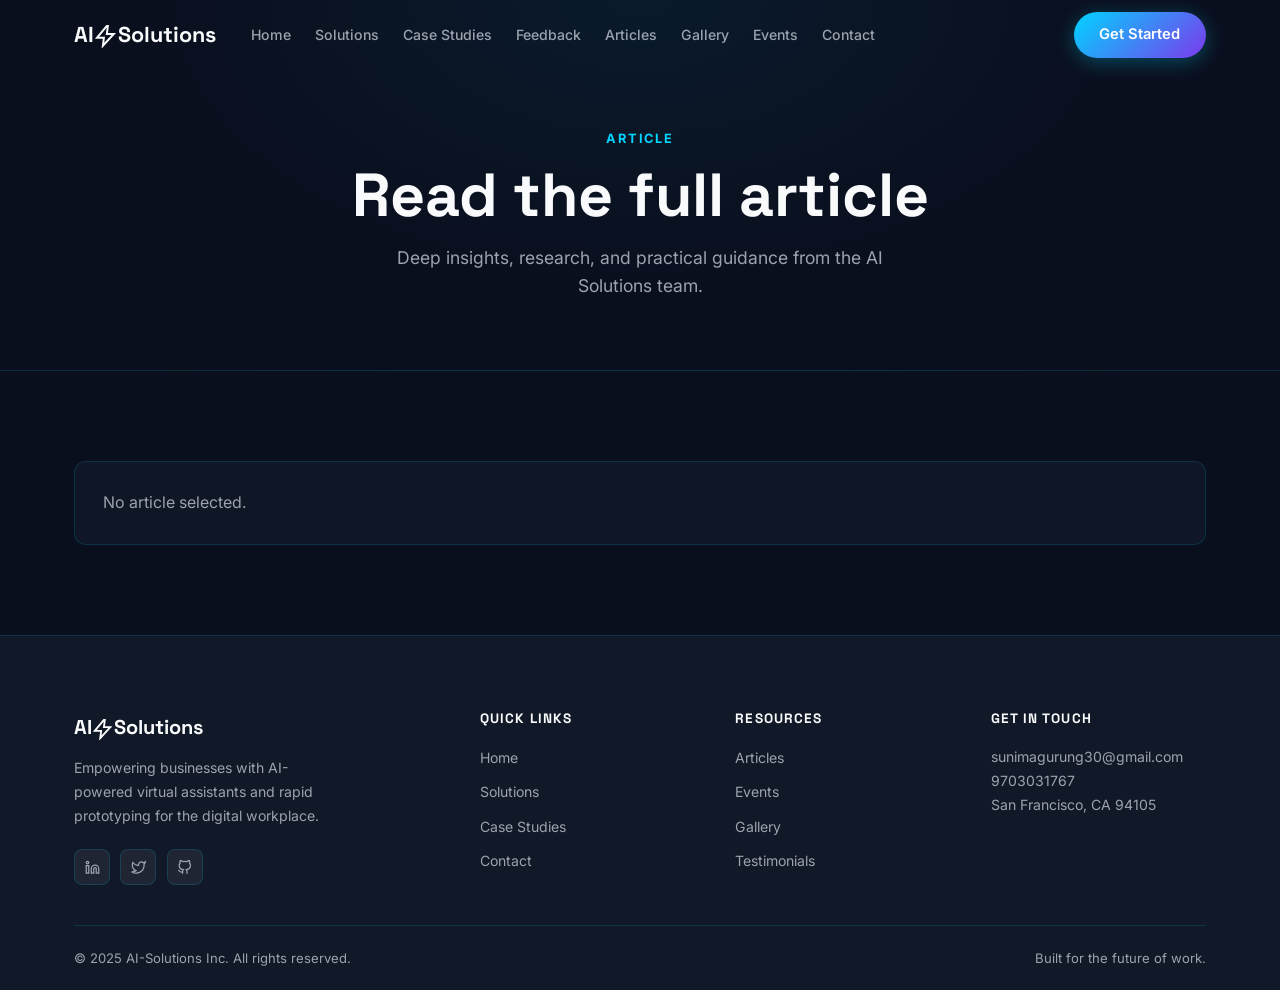
==== commit f5144e09: "fix" ====
--- a/frontend/article.html
+++ b/frontend/article.html
@@ -52,7 +52,7 @@
           <a href="#" class="soc" aria-label="GitHub"><svg viewBox="0 0 24 24" fill="none" stroke="currentColor" stroke-width="2"><path d="M9 19c-5 1.5-5-2.5-7-3m14 6v-3.87a3.37 3.37 0 00-.94-2.61c3.14-.35 6.44-1.54 6.44-7A5.44 5.44 0 0020 4.77 5.07 5.07 0 0019.91 1S18.73.65 16 2.48a13.38 13.38 0 00-7 0C6.27.65 5.09 1 5.09 1A5.07 5.07 0 005 4.77a5.44 5.44 0 00-1.5 3.78c0 5.42 3.3 6.61 6.44 7A3.37 3.37 0 009 18.13V22"/></svg></a>
         </div>
       </div>
-      <div class="fc"><h4>Company</h4><ul><li><a href="index.html">Home</a></li><li><a href="solutions.html">Solutions</a></li><li><a href="case-studies.html">Case Studies</a></li><li><a href="contact.html">Contact</a></li></ul></div>
+      <div class="fc"><h4>Quick Links</h4><ul><li><a href="index.html">Home</a></li><li><a href="solutions.html">Solutions</a></li><li><a href="case-studies.html">Case Studies</a></li><li><a href="contact.html">Contact</a></li></ul></div>
       <div class="fc"><h4>Resources</h4><ul><li><a href="articles.html">Articles</a></li><li><a href="events.html">Events</a></li><li><a href="gallery.html">Gallery</a></li><li><a href="feedback.html">Testimonials</a></li></ul></div>
       <div class="fc"><h4>Get In Touch</h4><p>sunimagurung30@gmail.com<br>9703031767<br>San Francisco, CA 94105</p></div>
     </div>
--- a/frontend/css/style.css
+++ b/frontend/css/style.css
@@ -328,6 +328,13 @@
 .fsuc{display:none;padding:1.75rem;text-align:center;border-radius:var(--r);background:rgba(16,185,129,.08);border:1px solid rgba(16,185,129,.25)}
 .fsuc.show{display:block;animation:fi .4s ease}
 .fsuc h3{color:#10b981;margin-bottom:.4rem}
+
+#toastContainer{position:fixed;top:1rem;right:1rem;z-index:9999;display:flex;flex-direction:column;gap:.7rem;pointer-events:none;max-width:min(360px,calc(100vw - 2rem))}
+.toast{padding:.9rem 1rem;border-radius:999px;border:1px solid rgba(255,255,255,.16);background:rgba(15,23,42,.95);color:var(--text);box-shadow:var(--shadow);font-size:.92rem;line-height:1.4;transform:translateY(-8px);opacity:0;transition:all .25s ease;pointer-events:auto}
+.toast.show{opacity:1;transform:translateY(0)}
+.toast.success{border-color:rgba(16,185,129,.35);background:rgba(5,46,22,.95);color:#d1fae5}
+.toast.error{border-color:rgba(239,68,68,.35);background:rgba(69,10,10,.95);color:#fee2e2}
+.toast.info{border-color:rgba(0,212,255,.3);background:rgba(2,28,38,.95);color:#d6f8ff}
 
 /* ── ADMIN LOGIN ── */
 .login-pg{min-height:100vh;display:flex;align-items:center;justify-content:center;background:radial-gradient(ellipse at center,rgba(124,58,237,.06) 0%,transparent 60%)}
